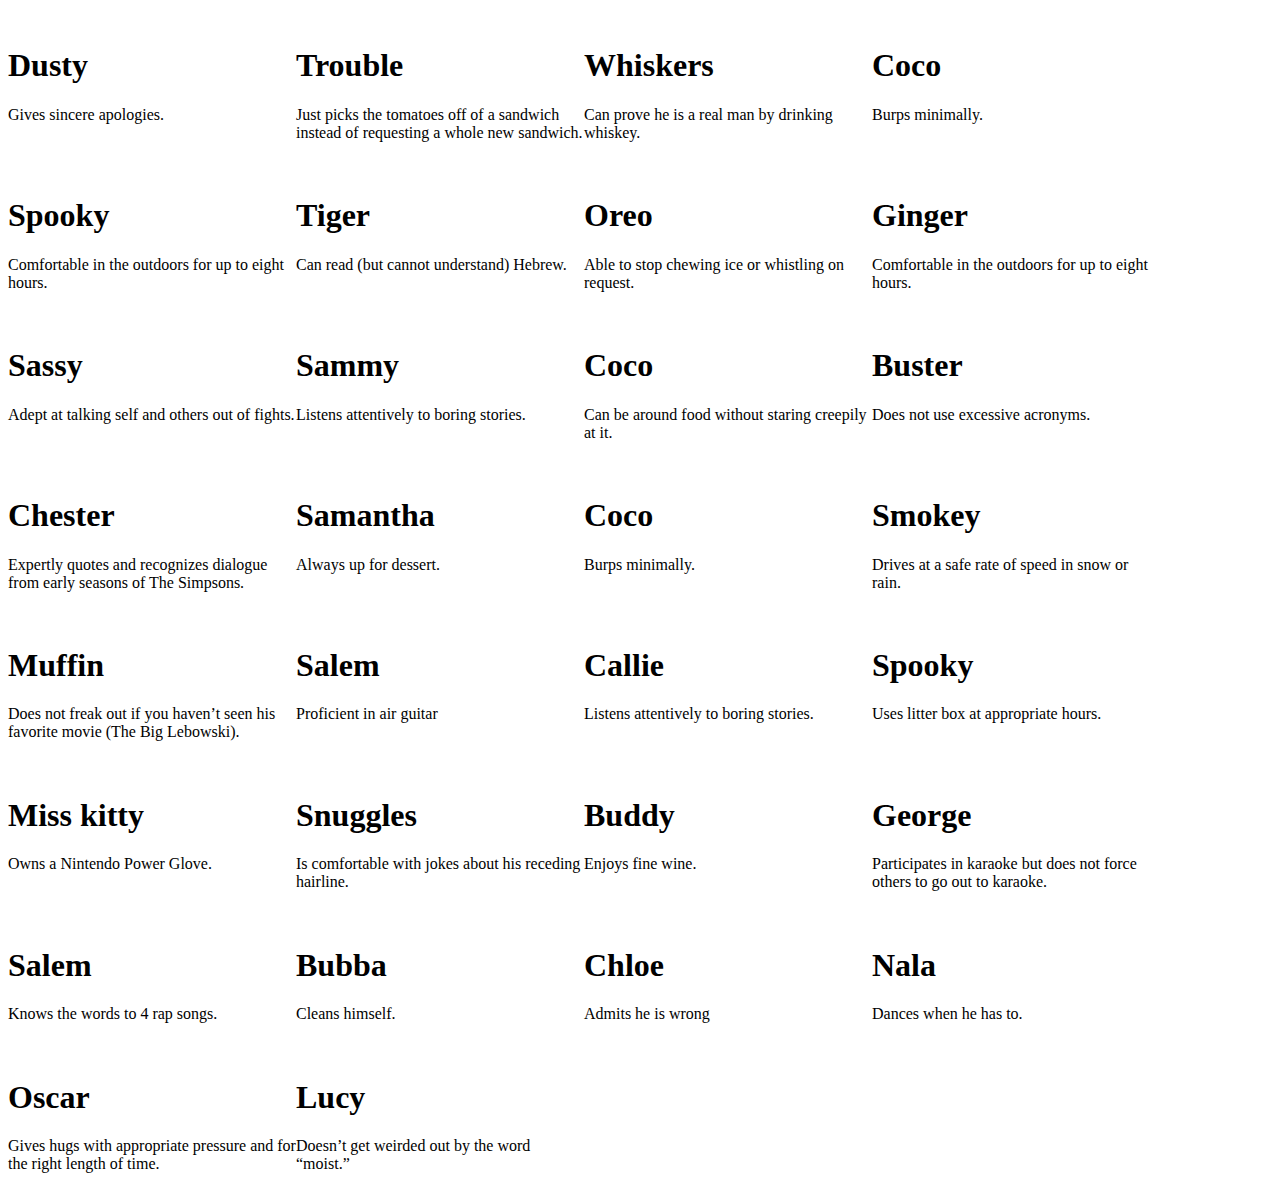
==== index.html @ 84421385 "changes" ====
<!DOCTYPE html>
<html lang="en">
<head>
  <meta charset="UTF-8">
  <meta http-equiv="X-UA-Compatible" content="IE=edge">
  <meta name="viewport" content="width=device-width, initial-scale=1.0">
  <title>Pet App</title>
  <link rel="stylesheet" href="main.css">
  <link href="https://cdn.jsdelivr.net/npm/bootstrap@5.3.0-alpha1/dist/css/bootstrap.min.css" rel="stylesheet" integrity="sha384-GLhlTQ8iRABdZLl6O3oVMWSktQOp6b7In1Zl3/Jr59b6EGGoI1aFkw7cmDA6j6gD" crossorigin="anonymous">
</head>
<body>

  <div id="mypets"></div>






  <script src="https://cdn.jsdelivr.net/npm/bootstrap@5.3.0-alpha1/dist/js/bootstrap.bundle.min.js" integrity="sha384-w76AqPfDkMBDXo30jS1Sgez6pr3x5MlQ1ZAGC+nuZB+EYdgRZgiwxhTBTkF7CXvN" crossorigin="anonymous"></script>
  <script src="main.js"></script>
</body>
</html>
---- main.css ----
#mypets {
  display:flex;
  flex-wrap: wrap;
  flex-direction: row;
  
}
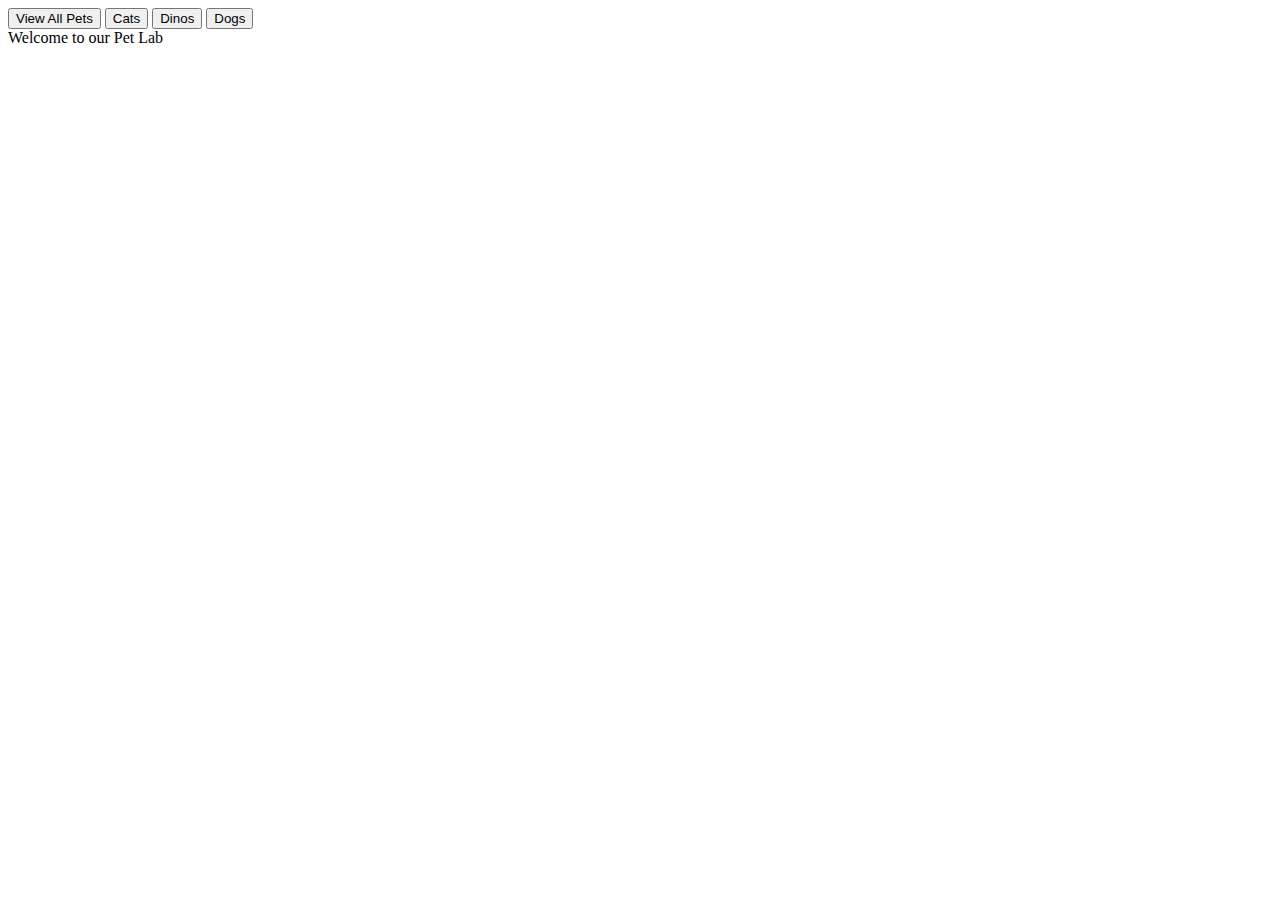
==== commit 05ceecd0: "final" ====
--- a/index.html
+++ b/index.html
@@ -9,8 +9,14 @@
   <link href="https://cdn.jsdelivr.net/npm/bootstrap@5.3.0-alpha1/dist/css/bootstrap.min.css" rel="stylesheet" integrity="sha384-GLhlTQ8iRABdZLl6O3oVMWSktQOp6b7In1Zl3/Jr59b6EGGoI1aFkw7cmDA6j6gD" crossorigin="anonymous">
 </head>
 <body>
+ 
+<button type="button" class="btn btn-warning" id="viewAll">View All Pets</button>
+<button type="button" class="btn btn-info" id="viewCats">Cats</button>
+<button type="button" class="btn btn-success" id="viewDinos">Dinos</button>
+<button type="button" class="btn btn-dark" id="viewDogs">Dogs</button>
 
-  <div id="mypets"></div>
+
+  <div id="mypets">Welcome to our Pet Lab</div>
 
 
 
--- a/main.css
+++ b/main.css
@@ -3,5 +3,23 @@
   display:flex;
   flex-wrap: wrap;
   flex-direction: row;
+  justify-content: space-between;
+  border-color: aquamarine;
   
 }
+
+h1 {
+  text-decoration: underline;
+  font-family: Arial, Helvetica, sans-serif;
+  font-weight: bold;
+}
+
+p {
+  font-family: Cambria, Cochin, Georgia, Times, 'Times New Roman', serif
+}
+
+footer {
+  font-family: Arial, Helvetica, sans-serif;
+  color: rgba(0, 0, 0, 0.308);
+  justify-content: flex-end;
+}
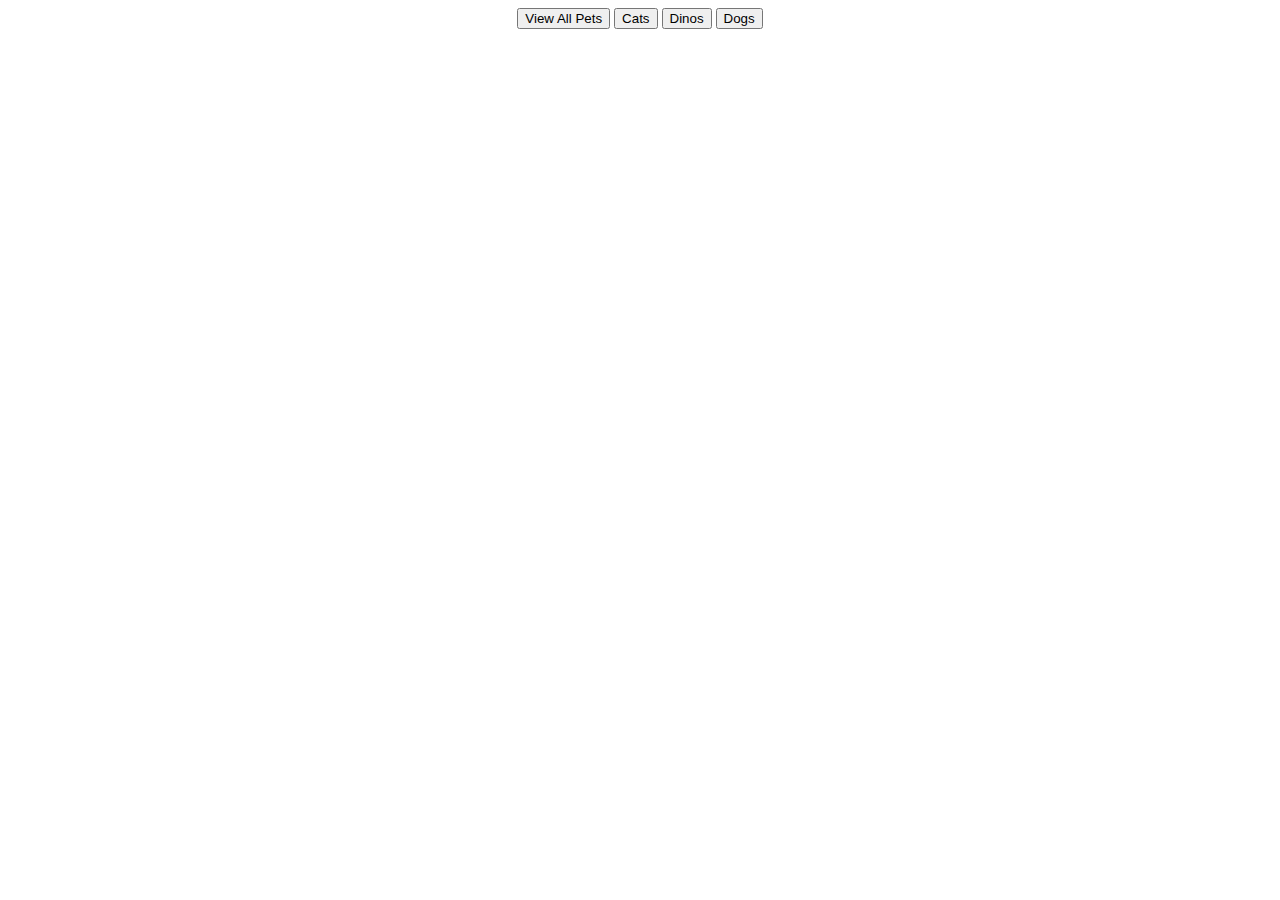
==== commit 6ef7c943: "changes" ====
--- a/index.html
+++ b/index.html
@@ -9,14 +9,14 @@
   <link href="https://cdn.jsdelivr.net/npm/bootstrap@5.3.0-alpha1/dist/css/bootstrap.min.css" rel="stylesheet" integrity="sha384-GLhlTQ8iRABdZLl6O3oVMWSktQOp6b7In1Zl3/Jr59b6EGGoI1aFkw7cmDA6j6gD" crossorigin="anonymous">
 </head>
 <body>
- 
-<button type="button" class="btn btn-warning" id="viewAll">View All Pets</button>
-<button type="button" class="btn btn-info" id="viewCats">Cats</button>
-<button type="button" class="btn btn-success" id="viewDinos">Dinos</button>
-<button type="button" class="btn btn-dark" id="viewDogs">Dogs</button>
-
-
-  <div id="mypets">Welcome to our Pet Lab</div>
+  <section class="btns">
+  <button type="button" class="btn btn-warning" id="viewAll">View All Pets</button>
+  <button type="button" class="btn btn-info" id="viewCats">Cats</button>
+  <button type="button" class="btn btn-success" id="viewDinos">Dinos</button>
+  <button type="button" class="btn btn-dark" id="viewDogs">Dogs</button>
+  </section>
+  
+  <div id="mypets"></div>
 
 
 
--- a/main.css
+++ b/main.css
@@ -1,12 +1,19 @@
-
+body {
+  display: flex;
+  flex-wrap: wrap;
+  justify-content: center;;
+}
 #mypets {
   display:flex;
   flex-wrap: wrap;
   flex-direction: row;
-  justify-content: space-between;
+  justify-content: space-around;
   border-color: aquamarine;
+  margin-top: 100px;
   
 }
+
+
 
 h1 {
   text-decoration: underline;
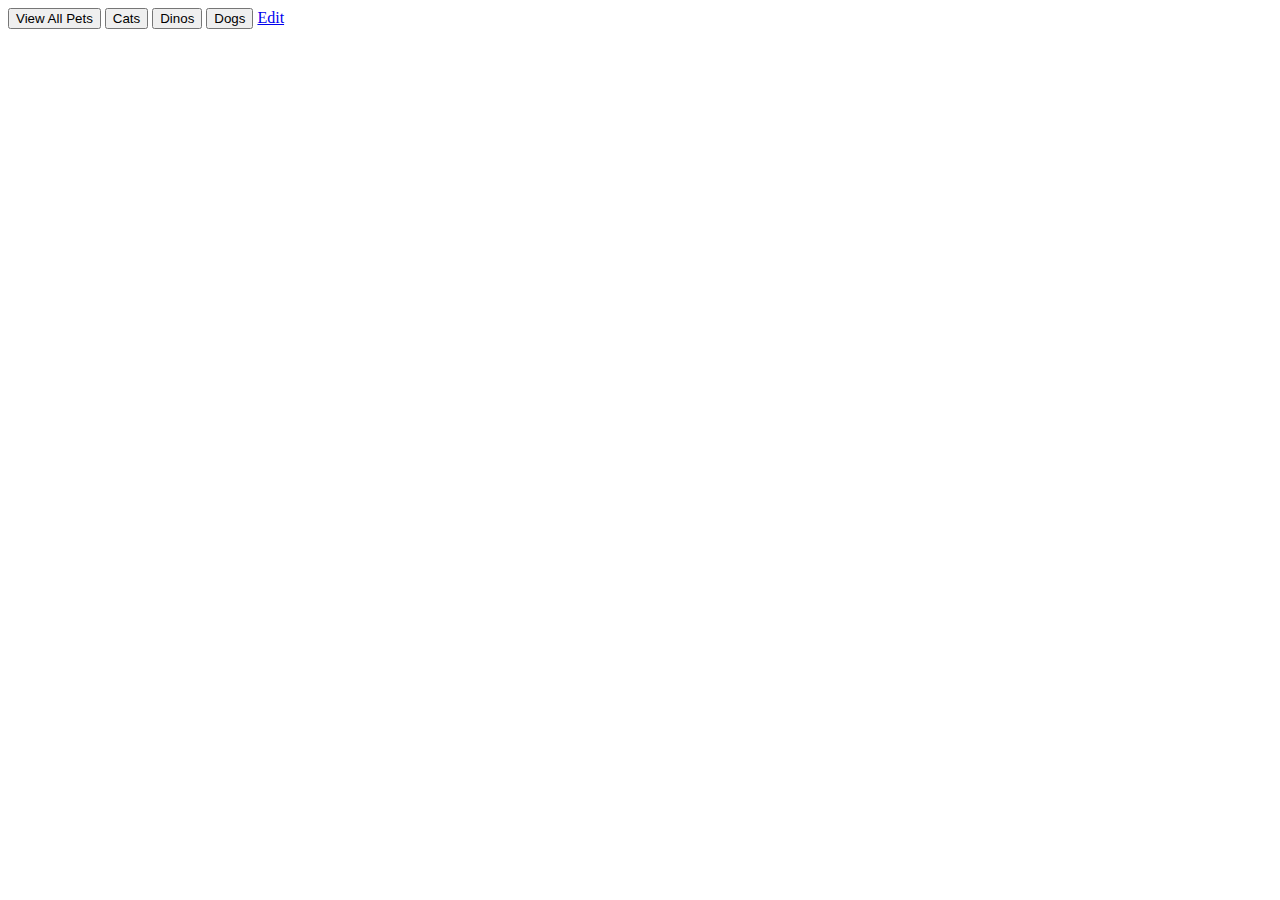
==== commit 9e01d92d: "part 4 & 5" ====
--- a/index.html
+++ b/index.html
@@ -14,6 +14,8 @@
   <button type="button" class="btn btn-info" id="viewCats">Cats</button>
   <button type="button" class="btn btn-success" id="viewDinos">Dinos</button>
   <button type="button" class="btn btn-dark" id="viewDogs">Dogs</button>
+  
+  <a href="add.html">Edit</a>
   </section>
   
   <div id="mypets"></div>
--- a/main.css
+++ b/main.css
@@ -1,18 +1,17 @@
-body {
-  display: flex;
-  flex-wrap: wrap;
-  justify-content: center;;
-}
+
 #mypets {
   display:flex;
   flex-wrap: wrap;
   flex-direction: row;
   justify-content: space-around;
   border-color: aquamarine;
-  margin-top: 100px;
+  margin-top: 40px;
   
 }
 
+.forms {
+  padding-top: 40px;
+}
 
 
 h1 {
@@ -30,3 +29,7 @@
   color: rgba(0, 0, 0, 0.308);
   justify-content: flex-end;
 }
+
+#btn {
+  border-radius: 200px;
+}
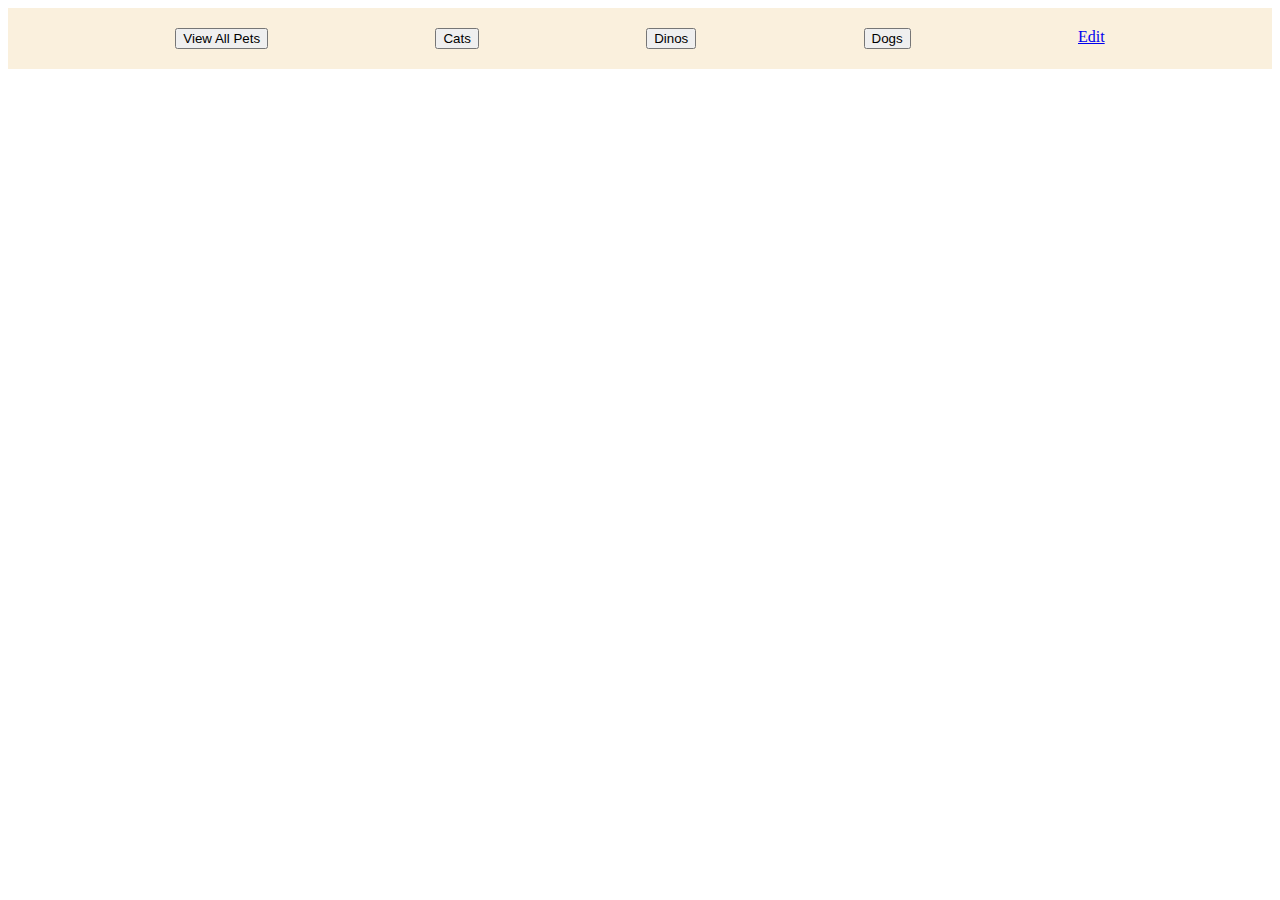
==== commit dac80d42: "changes again" ====
--- a/index.html
+++ b/index.html
@@ -18,7 +18,7 @@
   <a href="add.html">Edit</a>
   </section>
   
-  <div id="mypets"></div>
+  <div id="mypets"><h1 class="intro">Welcome to the Jimmy's Pet Adoption Lab</h1></div>
 
 
 
--- a/main.css
+++ b/main.css
@@ -1,3 +1,9 @@
+body {
+  background-image: url('https://media.istockphoto.com/id/1396228296/vector/seamless-pattern-dog-and-cat-inside-box-cartoon-character.jpg?s=612x612&w=0&k=20&c=ihpPxsHg_LmN160btmeQ_PUW5E-_jWw0g8PuaCmfDIA=');
+  
+}
+
+
 
 #mypets {
   display:flex;
@@ -6,11 +12,22 @@
   justify-content: space-around;
   border-color: aquamarine;
   margin-top: 40px;
+
+  
+}
+
+.intro {
+  margin-top: 50px;
+  font-family: Cambria, Cochin, Georgia, Times, serif:
+  font-weight: 1000;
+  text-decoration: underline;
+  color: rgb(255, 255, 255);
   
 }
 
 .forms {
-  padding-top: 40px;
+  margin-top: 100px;
+
 }
 
 
@@ -28,8 +45,27 @@
   font-family: Arial, Helvetica, sans-serif;
   color: rgba(0, 0, 0, 0.308);
   justify-content: flex-end;
+
 }
 
-#btn {
-  border-radius: 200px;
+.btns {
+  
+  display: flex;
+  justify-content: center;
+  justify-content: space-evenly;
+  padding-top: 20px;
+  padding-bottom: 20px;
+  color: white;
+  background-color: rgba(245, 222, 179, 0.452)
 }
+
+
+#home {
+  border-radius: 60px;
+  margin-bottom: 20px;
+  margin-top: 10px;
+  display: flex;
+  justify-content: center;
+  background-color: rgba(255, 255, 255, 0.404);
+  margin-left: 500px;
+}
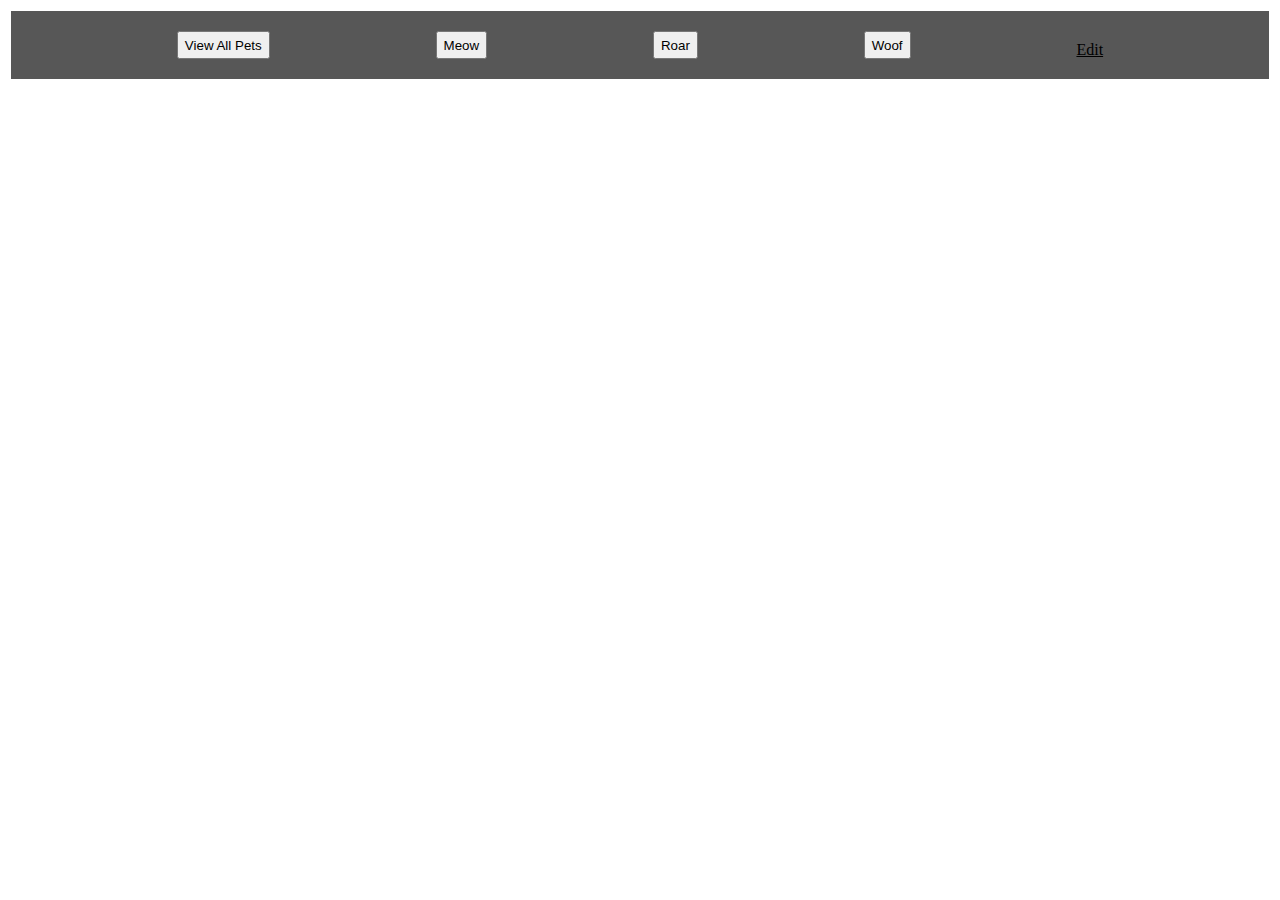
==== commit 63eab844: "random fixes" ====
--- a/index.html
+++ b/index.html
@@ -10,15 +10,15 @@
 </head>
 <body>
   <section class="btns">
-  <button type="button" class="btn btn-warning" id="viewAll">View All Pets</button>
-  <button type="button" class="btn btn-info" id="viewCats">Cats</button>
-  <button type="button" class="btn btn-success" id="viewDinos">Dinos</button>
-  <button type="button" class="btn btn-dark" id="viewDogs">Dogs</button>
+  <button type="button" class="btn btn-outline-primary" id="viewAll">View All Pets</button>
+  <button type="button" class="btn btn-outline-warning" id="viewCats">Meow</button>
+  <button type="button" class="btn btn-outline-info" id="viewDinos">Roar</button>
+  <button type="button" class="btn btn-outline-light" id="viewDogs">Woof</button>
   
   <a href="add.html">Edit</a>
   </section>
   
-  <div id="mypets"><h1 class="intro">Welcome to the Jimmy's Pet Adoption Lab</h1></div>
+  <div id="mypets"><h1 class="intro">Welcome to Jimmy's Pet Adoption Lab</h1></div>
 
 
 
--- a/main.css
+++ b/main.css
@@ -12,13 +12,13 @@
   justify-content: space-around;
   border-color: aquamarine;
   margin-top: 40px;
-
+  
   
 }
 
 .intro {
   margin-top: 50px;
-  font-family: Cambria, Cochin, Georgia, Times, serif:
+  font-family: Cambria, Cochin, Georgia, Times, serif;
   font-weight: 1000;
   text-decoration: underline;
   color: rgb(255, 255, 255);
@@ -27,6 +27,7 @@
 
 .forms {
   margin-top: 100px;
+  border-radius: 50px;
 
 }
 
@@ -56,7 +57,8 @@
   padding-top: 20px;
   padding-bottom: 20px;
   color: white;
-  background-color: rgba(245, 222, 179, 0.452)
+  background-color: rgba(0, 0, 0, 0.658);
+  border: solid rgb(255, 255, 255);
 }
 
 
@@ -69,3 +71,8 @@
   background-color: rgba(255, 255, 255, 0.404);
   margin-left: 500px;
 }
+
+a {
+  margin-top: 10px;
+  color: black;
+}
